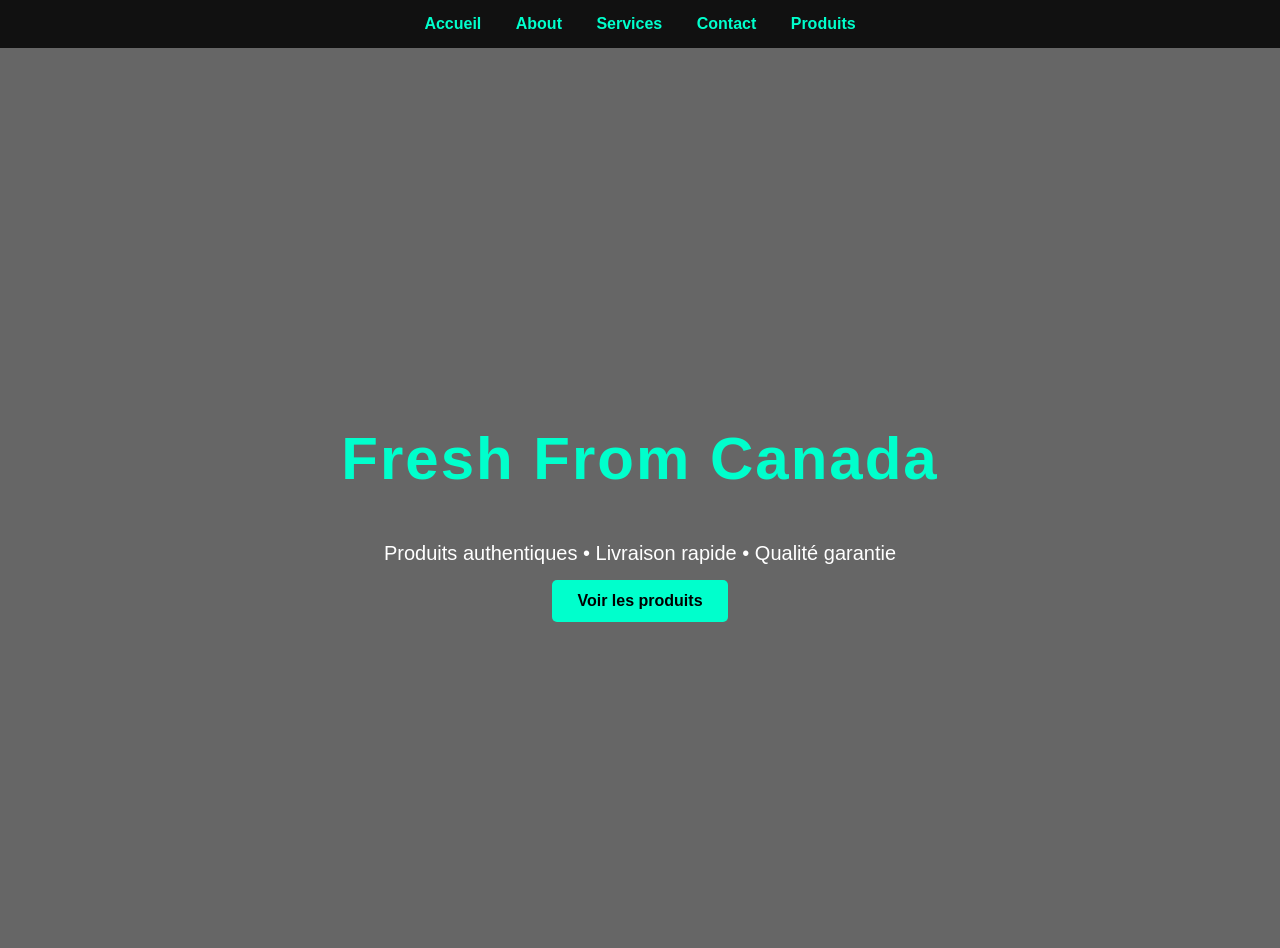
==== index.html @ 508aebbe "Add files via upload" ====
<!DOCTYPE html>
<html lang="fr">
<head>
  <meta charset="UTF-8">
  <title>Fresh From Canada</title>
  <link rel="stylesheet" href="style.css">
</head>
<body>

<nav>
  <a href="index.html">Accueil</a>
  <a href="pages/about.html">About</a>
  <a href="pages/services.html">Services</a>
  <a href="pages/contact.html">Contact</a>
  <a href="pages/produits.html">Produits</a>
</nav>


<!-- HERO SECTION -->
<section class="hero">
  <div class="overlay"></div>

  <div class="hero-text">
    <h1>Fresh From Canada</h1>
    <p>Produits authentiques • Livraison rapide • Qualité garantie</p>
    <a href="/Fresh-From-Canada//Fresh-From-Canada/pages/produits.html" class="btn">Voir les produits</a>
  </div>
</section>


</body>
</html>
---- style.css ----
body {
  font-family: Arial, sans-serif;
  background: url("/Fresh-From-Canada/images/background.jpg") no-repeat center center/cover;
  background-size: cover;
  color: white;
  margin: 0;
  padding: 0;
}

/* NAVBAR */
nav {
  background: #111;
  padding: 15px;
  text-align: center;
}

nav a {
  color: #00ffcc;
  margin: 0 15px;
  text-decoration: none;
  font-weight: bold;
}

nav a:hover {
  color: white;
}

/* HERO */
.hero {
  position: relative;
  height: 100vh;
  display: flex;
  justify-content: center;
  align-items: center;
}

/* COUCHE SOMBRE */
.overlay {
  position: absolute;
  width: 100%;
  height: 100%;
  background: rgba(0, 0, 0, 0.6);
  top: 0;
  left: 0;
  z-index: 1;
}

/* TEXTE HERO */
.hero-text {
  position: relative;
  text-align: center;
  z-index: 2;
}

.hero h1 {
  font-size: 60px;
  color: #00ffcc;
  letter-spacing: 2px;
}

.hero p {
  font-size: 20px;
  margin: 15px 0;
}

.btn {
  padding: 12px 25px;
  background: #00ffcc;
  color: black;
  border-radius: 5px;
  text-decoration: none;
  font-weight: bold;
  display: inline-block;
}

.btn:hover {
  background: white;
}

/* PRODUITS GRID */
.produits {
  display: grid;
  grid-template-columns: repeat(auto-fit, minmax(250px, 1fr));
  gap: 25px;
  padding: 40px;
}

/* PRODUIT CARD */
.produit {
  background: #111;
  border-radius: 15px;
  overflow: hidden;
  text-align: center;
  transition: 0.3s;
  box-shadow: 0 0 10px rgba(0,255,204,0.2);
}

.produit:hover {
  transform: translateY(-10px);
  box-shadow: 0 0 20px rgba(0,255,204,0.6);
}

.produit > img {
  width: 100%;
  height: 220px;
  object-fit: cover;
  display: block;
}

.produit h2 {
  margin: 15px 0 5px;
  color: #00ffcc;
}

.prix {
  font-size: 20px;
  font-weight: bold;
}

.produit a {
  display: block;
  margin: 15px;
  padding: 12px;
  background: #00ffcc;
  color: black;
  border-radius: 8px;
  text-decoration: none;
  font-weight: bold;
}

.produit a:hover {
  background: white;
}

/* GALERIE */
.galerie {
  display: flex;
  gap: 5px;
  padding: 10px;
}

.galerie img {
  width: 25%;
  height: 100px;
  object-fit: cover;
  border-radius: 5px;
}

/* MOBILE */
@media (max-width: 600px) {
  .hero h1 {
    font-size: 35px;
  }

  .hero p {
    font-size: 16px;
  }

  .galerie img {
    height: 70px;
  }
}
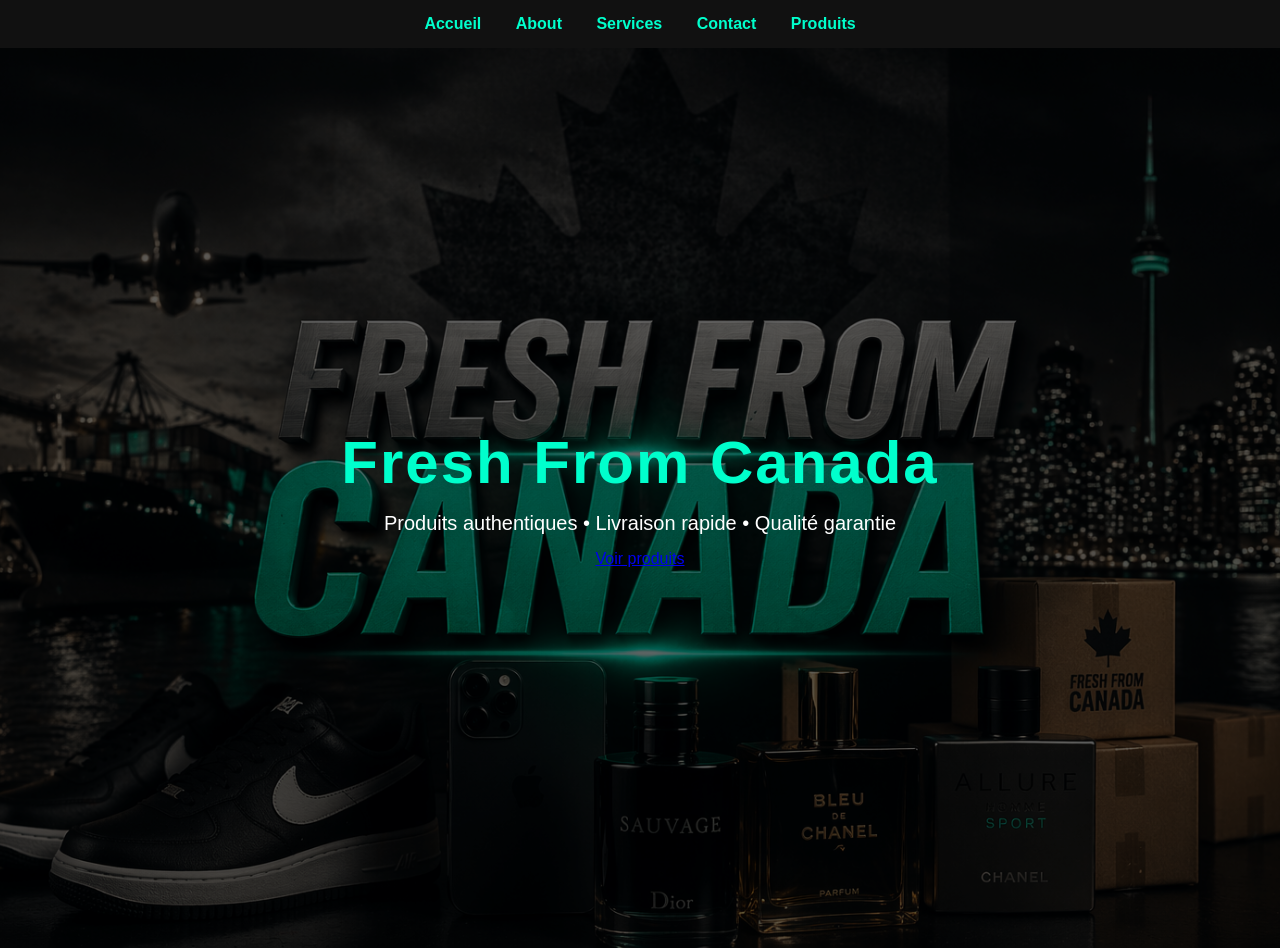
==== commit d272ebb0: "Add files via upload" ====
--- a/index.html
+++ b/index.html
@@ -8,7 +8,7 @@
 <body>
 
 <nav>
-  <a href="index.html">Accueil</a>
+  <a href="../index.html">Accueil</a>
   <a href="pages/about.html">About</a>
   <a href="pages/services.html">Services</a>
   <a href="pages/contact.html">Contact</a>
@@ -23,8 +23,7 @@
   <div class="hero-text">
     <h1>Fresh From Canada</h1>
     <p>Produits authentiques • Livraison rapide • Qualité garantie</p>
-    <a href="/Fresh-From-Canada//Fresh-From-Canada/pages/produits.html" class="btn">Voir les produits</a>
-  </div>
+    <a href="pages/produits.html">Voir produits</a>
 </section>
 
 
--- a/style.css
+++ b/style.css
@@ -1,10 +1,18 @@
+/* RESET GLOBAL (IMPORTANT) */
+* {
+  margin: 0;
+  padding: 0;
+  box-sizing: border-box;
+}
+
+/* BODY */
 body {
   font-family: Arial, sans-serif;
-  background: url("/Fresh-From-Canada/images/background.jpg") no-repeat center center/cover;
-  background-size: cover;
+
+  /* ✅ CORRECTION CHEMIN IMAGE */
+  background: url("images/background.jpg") no-repeat center center/cover;
+
   color: white;
-  margin: 0;
-  padding: 0;
 }
 
 /* NAVBAR */
@@ -83,6 +91,10 @@
   grid-template-columns: repeat(auto-fit, minmax(250px, 1fr));
   gap: 25px;
   padding: 40px;
+
+  /* ✅ évite le zoom global */
+  max-width: 1200px;
+  margin: auto;
 }
 
 /* PRODUIT CARD */
@@ -100,11 +112,23 @@
   box-shadow: 0 0 20px rgba(0,255,204,0.6);
 }
 
+/* ✅ IMAGE CORRIGÉE (FIN DU ZOOM BUG) */
 .produit > img {
   width: 100%;
-  height: 220px;
-  object-fit: cover;
-  display: block;
+  height: 180px;
+
+  /* 🔥 clé du fix */
+  object-fit: contain;
+
+  background: #111;
+  padding: 10px;
+
+  transition: transform 0.3s ease;
+}
+
+/* 🔥 effet hover PRO */
+.produit:hover img {
+  transform: scale(1.05);
 }
 
 .produit h2 {
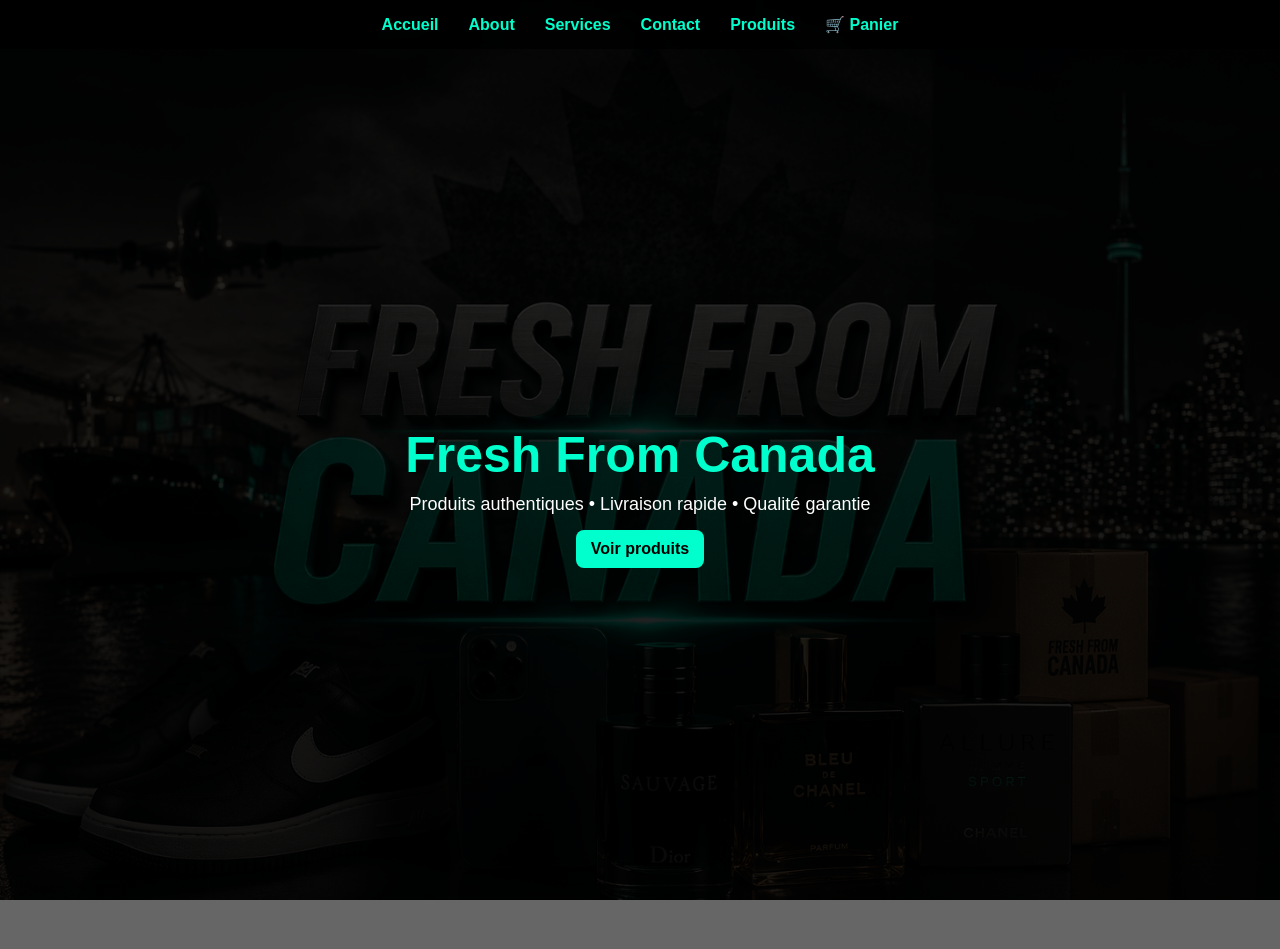
==== commit 1b3883a5: "Add files via upload" ====
--- a/index.html
+++ b/index.html
@@ -5,27 +5,31 @@
   <title>Fresh From Canada</title>
   <link rel="stylesheet" href="style.css">
 </head>
+
 <body>
 
+<!-- NAV -->
 <nav>
-  <a href="../index.html">Accueil</a>
+  <a href="index.html">Accueil</a>
   <a href="pages/about.html">About</a>
   <a href="pages/services.html">Services</a>
   <a href="pages/contact.html">Contact</a>
   <a href="pages/produits.html">Produits</a>
+  <a href="pages/panier.html">🛒 Panier</a>
 </nav>
 
-
-<!-- HERO SECTION -->
+<!-- HERO -->
 <section class="hero">
   <div class="overlay"></div>
 
   <div class="hero-text">
     <h1>Fresh From Canada</h1>
     <p>Produits authentiques • Livraison rapide • Qualité garantie</p>
-    <a href="pages/produits.html">Voir produits</a>
+
+    <a class="btn" href="pages/produits.html">Voir produits</a>
+  </div>
 </section>
 
-
+<script src="script.js"></script>
 </body>
 </html>
--- a/style.css
+++ b/style.css
@@ -1,186 +1,257 @@
-/* RESET GLOBAL (IMPORTANT) */
+/* RESET */
 * {
   margin: 0;
   padding: 0;
   box-sizing: border-box;
 }
 
+html, body {
+  overflow-x: hidden;
+}
+
 /* BODY */
 body {
   font-family: Arial, sans-serif;
 
-  /* ✅ CORRECTION CHEMIN IMAGE */
-  background: url("images/background.jpg") no-repeat center center/cover;
+  background: linear-gradient(rgba(0,0,0,0.6), rgba(0,0,0,0.7)),
+              url("../images/background.jpg");
+
+  background-size: cover;
+  background-position: center;
+  background-repeat: no-repeat;
+  background-attachment: fixed;
 
   color: white;
+  min-height: 100vh;
 }
 
 /* NAVBAR */
 nav {
-  background: #111;
+  width: 100%;
+  background: rgba(0,0,0,0.9);
   padding: 15px;
-  text-align: center;
+
+  display: flex;
+  justify-content: center;
+  align-items: center;
+  gap: 30px;
+
+  flex-wrap: wrap;
+  backdrop-filter: blur(5px);
 }
 
 nav a {
   color: #00ffcc;
-  margin: 0 15px;
   text-decoration: none;
   font-weight: bold;
+  font-size: 16px;
+  transition: 0.3s;
 }
 
 nav a:hover {
   color: white;
 }
 
-/* HERO */
+/* CONTENEUR GLOBAL */
+.container {
+  width: 100%;
+  max-width: 1200px;
+  margin: 0 auto;
+  padding: 20px;
+
+  text-align: center;
+}
+
+/* TITRE */
+.titre {
+  text-align: center;
+  color: #00ffcc;
+  padding: 30px 10px 10px;
+  font-size: 28px;
+}
+
+/* HERO (🔥 FIX PRINCIPAL DE TON PROBLÈME) */
 .hero {
   position: relative;
+  width: 100%;
   height: 100vh;
-  display: flex;
-  justify-content: center;
-  align-items: center;
-}
-
-/* COUCHE SOMBRE */
+
+  display: flex;
+  justify-content: center;
+  align-items: center;
+
+  text-align: center;
+}
+
 .overlay {
   position: absolute;
-  width: 100%;
-  height: 100%;
-  background: rgba(0, 0, 0, 0.6);
-  top: 0;
-  left: 0;
-  z-index: 1;
-}
-
-/* TEXTE HERO */
+  inset: 0;
+  background: rgba(0,0,0,0.6);
+}
+
 .hero-text {
   position: relative;
-  text-align: center;
   z-index: 2;
-}
-
-.hero h1 {
-  font-size: 60px;
-  color: #00ffcc;
-  letter-spacing: 2px;
-}
-
-.hero p {
-  font-size: 20px;
-  margin: 15px 0;
-}
-
+
+  display: flex;
+  flex-direction: column;
+  align-items: center;
+  gap: 10px;
+
+  max-width: 700px;
+  padding: 20px;
+}
+
+.hero-text h1 {
+  font-size: 50px;
+  color: #00ffcc;
+}
+
+.hero-text p {
+  font-size: 18px;
+}
+
+/* PRODUITS */
+.produits {
+  display: flex;
+  justify-content: center;
+  flex-wrap: wrap;
+  gap: 30px;
+  padding: 20px;
+  width: 100%;
+}
+
+/* CARTE PRODUIT */
+.produit {
+  width: 280px;
+  background: rgba(17,17,17,0.95);
+  border-radius: 15px;
+  padding: 15px;
+  text-align: center;
+
+  box-shadow: 0 0 20px rgba(0,255,204,0.15);
+  transition: 0.3s;
+}
+
+.produit:hover {
+  transform: translateY(-5px) scale(1.03);
+}
+
+/* TITRE PRODUIT */
+.produit h2 {
+  margin: 10px 0;
+  color: #00ffcc;
+}
+
+/* PRIX */
+.prix {
+  color: #00ffcc;
+  font-weight: bold;
+  margin-bottom: 10px;
+}
+
+/* GALERIE */
+.galerie {
+  display: grid;
+  grid-template-columns: repeat(2, 1fr);
+  gap: 10px;
+  background: #00ffcc;
+  padding: 10px;
+  border-radius: 10px;
+}
+
+/* IMAGES */
+.galerie img {
+  width: 100%;
+  height: 85px;
+  object-fit: contain;
+  background: #fff;
+  border-radius: 8px;
+  padding: 5px;
+  transition: 0.3s;
+}
+
+.galerie img:hover {
+  transform: scale(1.1);
+}
+
+/* BOUTONS */
 .btn {
-  padding: 12px 25px;
-  background: #00ffcc;
-  color: black;
-  border-radius: 5px;
-  text-decoration: none;
-  font-weight: bold;
   display: inline-block;
-}
-
-.btn:hover {
-  background: white;
-}
-
-/* PRODUITS GRID */
-.produits {
-  display: grid;
-  grid-template-columns: repeat(auto-fit, minmax(250px, 1fr));
-  gap: 25px;
-  padding: 40px;
-
-  /* ✅ évite le zoom global */
-  max-width: 1200px;
-  margin: auto;
-}
-
-/* PRODUIT CARD */
-.produit {
-  background: #111;
-  border-radius: 15px;
-  overflow: hidden;
-  text-align: center;
-  transition: 0.3s;
-  box-shadow: 0 0 10px rgba(0,255,204,0.2);
-}
-
-.produit:hover {
-  transform: translateY(-10px);
-  box-shadow: 0 0 20px rgba(0,255,204,0.6);
-}
-
-/* ✅ IMAGE CORRIGÉE (FIN DU ZOOM BUG) */
-.produit > img {
-  width: 100%;
-  height: 180px;
-
-  /* 🔥 clé du fix */
-  object-fit: contain;
-
-  background: #111;
-  padding: 10px;
-
-  transition: transform 0.3s ease;
-}
-
-/* 🔥 effet hover PRO */
-.produit:hover img {
-  transform: scale(1.05);
-}
-
-.produit h2 {
-  margin: 15px 0 5px;
-  color: #00ffcc;
-}
-
-.prix {
-  font-size: 20px;
-  font-weight: bold;
-}
-
-.produit a {
-  display: block;
-  margin: 15px;
-  padding: 12px;
+  margin: 5px;
+  padding: 10px 15px;
   background: #00ffcc;
   color: black;
   border-radius: 8px;
   text-decoration: none;
   font-weight: bold;
-}
-
-.produit a:hover {
+  cursor: pointer;
+  transition: 0.3s;
+}
+
+.btn:hover {
   background: white;
-}
-
-/* GALERIE */
-.galerie {
-  display: flex;
-  gap: 5px;
-  padding: 10px;
-}
-
-.galerie img {
-  width: 25%;
-  height: 100px;
-  object-fit: cover;
-  border-radius: 5px;
+  transform: scale(1.05);
+}
+
+/* WHATSAPP */
+.whatsapp {
+  display: block;
+  margin-top: 10px;
+  color: #25D366;
+  font-weight: bold;
+  text-decoration: none;
+}
+
+.whatsapp:hover {
+  text-decoration: underline;
 }
 
 /* MOBILE */
 @media (max-width: 600px) {
-  .hero h1 {
-    font-size: 35px;
-  }
-
-  .hero p {
-    font-size: 16px;
+  .produit {
+    width: 90%;
   }
 
   .galerie img {
     height: 70px;
   }
-}+
+  .titre {
+    font-size: 22px;
+  }
+
+  nav {
+    gap: 15px;
+    padding: 12px;
+  }
+}
+.cart-item {
+  background: rgba(17,17,17,0.95);
+  padding: 15px;
+  margin: 10px auto;
+  border-radius: 12px;
+  max-width: 400px;
+  text-align: center;
+  color: white;
+}
+
+.qty-box {
+  display: flex;
+  justify-content: center;
+  align-items: center;
+  gap: 10px;
+  margin: 10px 0;
+}
+
+.qty-box button {
+  padding: 5px 10px;
+  background: #00ffcc;
+  border: none;
+  cursor: pointer;
+  font-weight: bold;
+}
+
+.qty-box button:hover {
+  background: white;
+}
